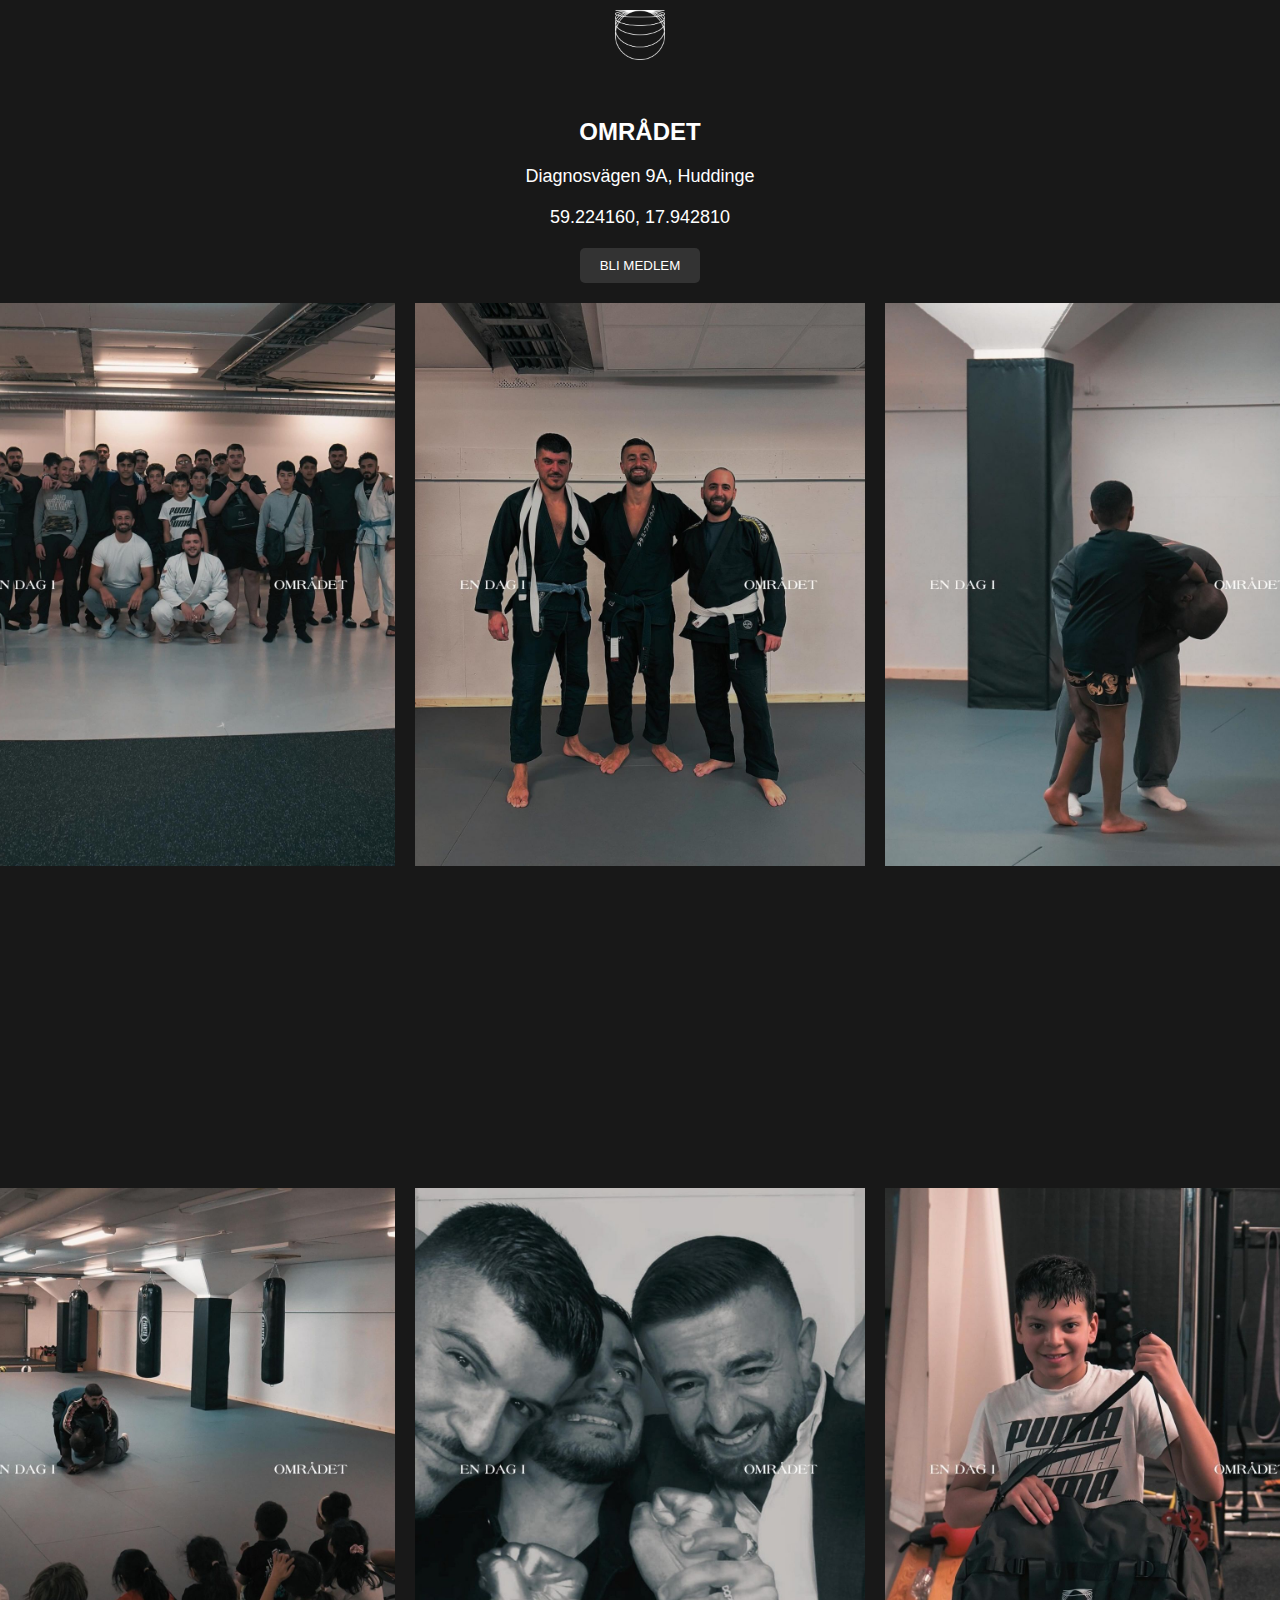
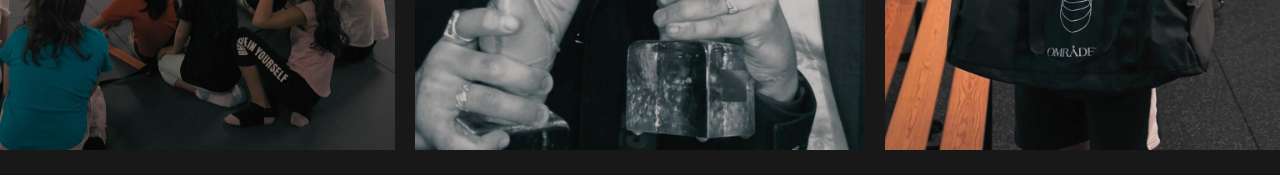
==== området gjorde typ inget v2/index.html @ f044f266 "Add files via upload" ====
<!DOCTYPE html>
<html lang="sv">

<head>
    <meta charset="UTF-8">
    <meta name="viewport" content="width=device-width, initial-scale=1.0">
    <title>OMRÅDET</title>
    <link rel="stylesheet" href="css/omradet.css.css">
    <script src="script.js"></script>
    <script src="https://ajax.googleapis.com/ajax/libs/jquery/3.7.1/jquery.min.js"></script>
    <script src="fixed-header.js"></script>
</head>

<body>
    <header class="white-text header-grid sticky" id="myHeader">
        <h1 class="logga-vänster">
            <a href="index.html"><img src="bilder/Området - white (rgb)@4x.png" alt="Mitt MMA-lag logo"></a>
        </h1>
        
    </header>

     <!--<video autoplay muted loop id="background-video">-->
        <source src="omradetlogga.mp4" type="video/mp4">
        Your browser does not support the video tag.
    </video>

    <div class="header-info">
        <h1 class="omradet-text" id="logga-text">OMRÅDET</h1>
        <p class="address">Diagnosvägen 9A, Huddinge</p>
        <p class="coordinates">59.224160, 17.942810</p>

        <div class="join-button-container">
            <a href="medlem.html"><button class="join-button">BLI MEDLEM</button></a>
        </div>


    </div>

    <!-- Add a row of three photos -->
    <div class="photos-row">
        <img src="bilder/EnDag (2).jpg" alt="Photo 1">
        <img src="bilder/EnDag (3).jpg" alt="Photo 2">
        <img src="bilder/EnDag (4).jpg" alt="Photo 3">

    </div>


    <div class="header-info2 blur">
        <h1 class="omradet-text"> <span class="omoss">OM OSS</span></h1>
        <p class="address">Området IF är en ideell förening som grundades 2015 av människor som bor och är uppvuxna i
            Flemingsberg men som har sedan 2013 engagerat
            sig med barn och unga vuxna i området.</p>
        <p class="coordinates">November 2023 öppnar vi upp en ny mötesplats för området av området. Här kommer det vara
            regelbundna träningar i brasiliansk jiu-jitsu, thaiboxning,
            fyspass, läxhjälp, coachning och workshops i både studier, arbete och företagande samt möjligheter till
            körkortspaket.</p>
        <p class="coordinates">Området ska bygga broar mellan drömmar och realitet så att alla oavsett bakgrund får
            möjligheten att utvecklas hela livet.</p>
            <script>

                $(window).scroll(function(){
                    $(".header-info2").css("opacity", 0 + $(window).scrollTop() / 250)

                }); 
                
                $(window).scroll(function(){
                    $(".omosss").css("opacity", 0 + $(window).scrollTop() / 125)

                });
            </script>





    </div>

    <div class="photos-row">
        <img src="bilder/EnDag (1).jpg" alt="Photo 1">
        <img src="bilder/EnDag (5).jpg" alt="Photo 2">
        <img src="bilder/EnDag (6).jpg" alt="Photo 3">

    </div>

    <!-- Your other HTML content here -->

</body>

</html>
---- området gjorde typ inget v2/css/omradet.css.css ----
/* omradet.css.css */

/* Reset CSS */
body, h1, h2, h3, h4, h5, h6, p, ul, ol, li, figure, figcaption, blockquote, dl, dd {
    margin: 0;
    padding: 0;
}

body {
    margin: 0;
    padding: 0;
    background-color: #181818;
    font-family: 'Americana', sans-serif; /* Fallback to sans-serif if custom font fails to load */
}

a {
    text-decoration: none;
}

/* Use your custom font */
@font-face {
    font-family: 'Americana';
    src: url('C:\Users\admin\Desktop\OmrådetHTML\Americana Bold.otf') format('truetype');
    /* Add additional src lines if you have different font weights or styles */
}

.white-text {
    color: white;
}

header{

    margin: auto;


}
.header-grid {
    display: flex;
    justify-content: center; /* Center horizontally /
    align-items: center; / Center vertically */
    padding: 10px;
    background-color: #181818;
    position: relative;
}

#logga-text{
    position: relative;




}
.omoss{

    opacity: 0;
}

.sticky {
    position: fixed;
    top: 0;
    width: 100%;
    z-index: 1000;
}

.logga-vänster {
    margin-left: -20px;
}

.logga-vänster img {
    height: 50px; /* Justera höjden efter behov */
}

.header-info {
    text-align: center;
    margin-top: 100px; /* Justera marginalen för att placera texten under headern */
}

.header-info2 {
    text-align: center;
    margin-top: 50px; /* Adjust margin-top as needed */
    width: 50%; /* Adjust the width as needed */
    margin: 0 auto; /* Center the container horizontally */
    opacity: 0;    
}

.omradet-text {
    color: white;
    font-size: 24px; /* Adjust font-size as needed */
    margin-bottom: 20px; /* Add margin-bottom for spacing */
}

.address,
.coordinates {
    color: white;
    font-size: 18px; /* Adjust font-size as needed */
    margin-bottom: 20px; /* Add margin-bottom for spacing */
}

.header-info2 p {
    margin-bottom: 20px; /* Adjust margin-bottom as needed */
}


nav ul {
    list-style-type: none;
    padding: 0;
    margin: 0;
    display: flex;
    justify-content: center;
}

nav ul li {
    margin: 0 10px; /* Justera sidomarginaler efter behov */
}

nav ul li:first-child {
    margin-left: 0;
}

nav ul li a {
    text-decoration: none;
    color: #dddddd;
}

#background-video {
    position: fixed;
    top: 1;
    left: 0;
    width: 100vw;
    height: calc(100vh - 60px); /* Justera höjden efter behov, ta hänsyn till headerhöjden */
    z-index: -1;
}
/* omradet.css.css */

/* Övriga CSS-regler för header-info och knappen */
.header-info {
    text-align: center;
    margin-top: 100px; /* Öka eller minska detta värde för att justera avståndet från headern */
}

.join-button-container {
    display: flex;
    justify-content: center;
    margin-top: 20px; /* Justera detta värde för att justera avståndet mellan texten och knappen */
}

.join-button {
    padding: 10px 20px;
    background-color: #333;
    color: white;
    border: none;
    border-radius: 5px;
    cursor: pointer;
    transition: background-color 0.3s;
}

.join-button:hover {
    background-color: #555;
}

.photos-row {
    display: flex;
    justify-content: center;
    margin-top: 20px; /* Adjust margin as needed */
}

.photos-row img {
    width: 450px; /* Adjust width as needed */
    margin: 0 10px; /* Adjust spacing between photos as needed */
    margin-bottom: 25px
}


/* Media query for mobile devices */
@media (max-width: 768px) {
    .photos-row {
        flex-wrap: wrap;
    }
    
    .photos-row img {
        width: calc(33.33% - 20px); /* Adjust width and spacing for 3 images in a row */
        margin: 10px; /* Adjust spacing between photos */
    }
}
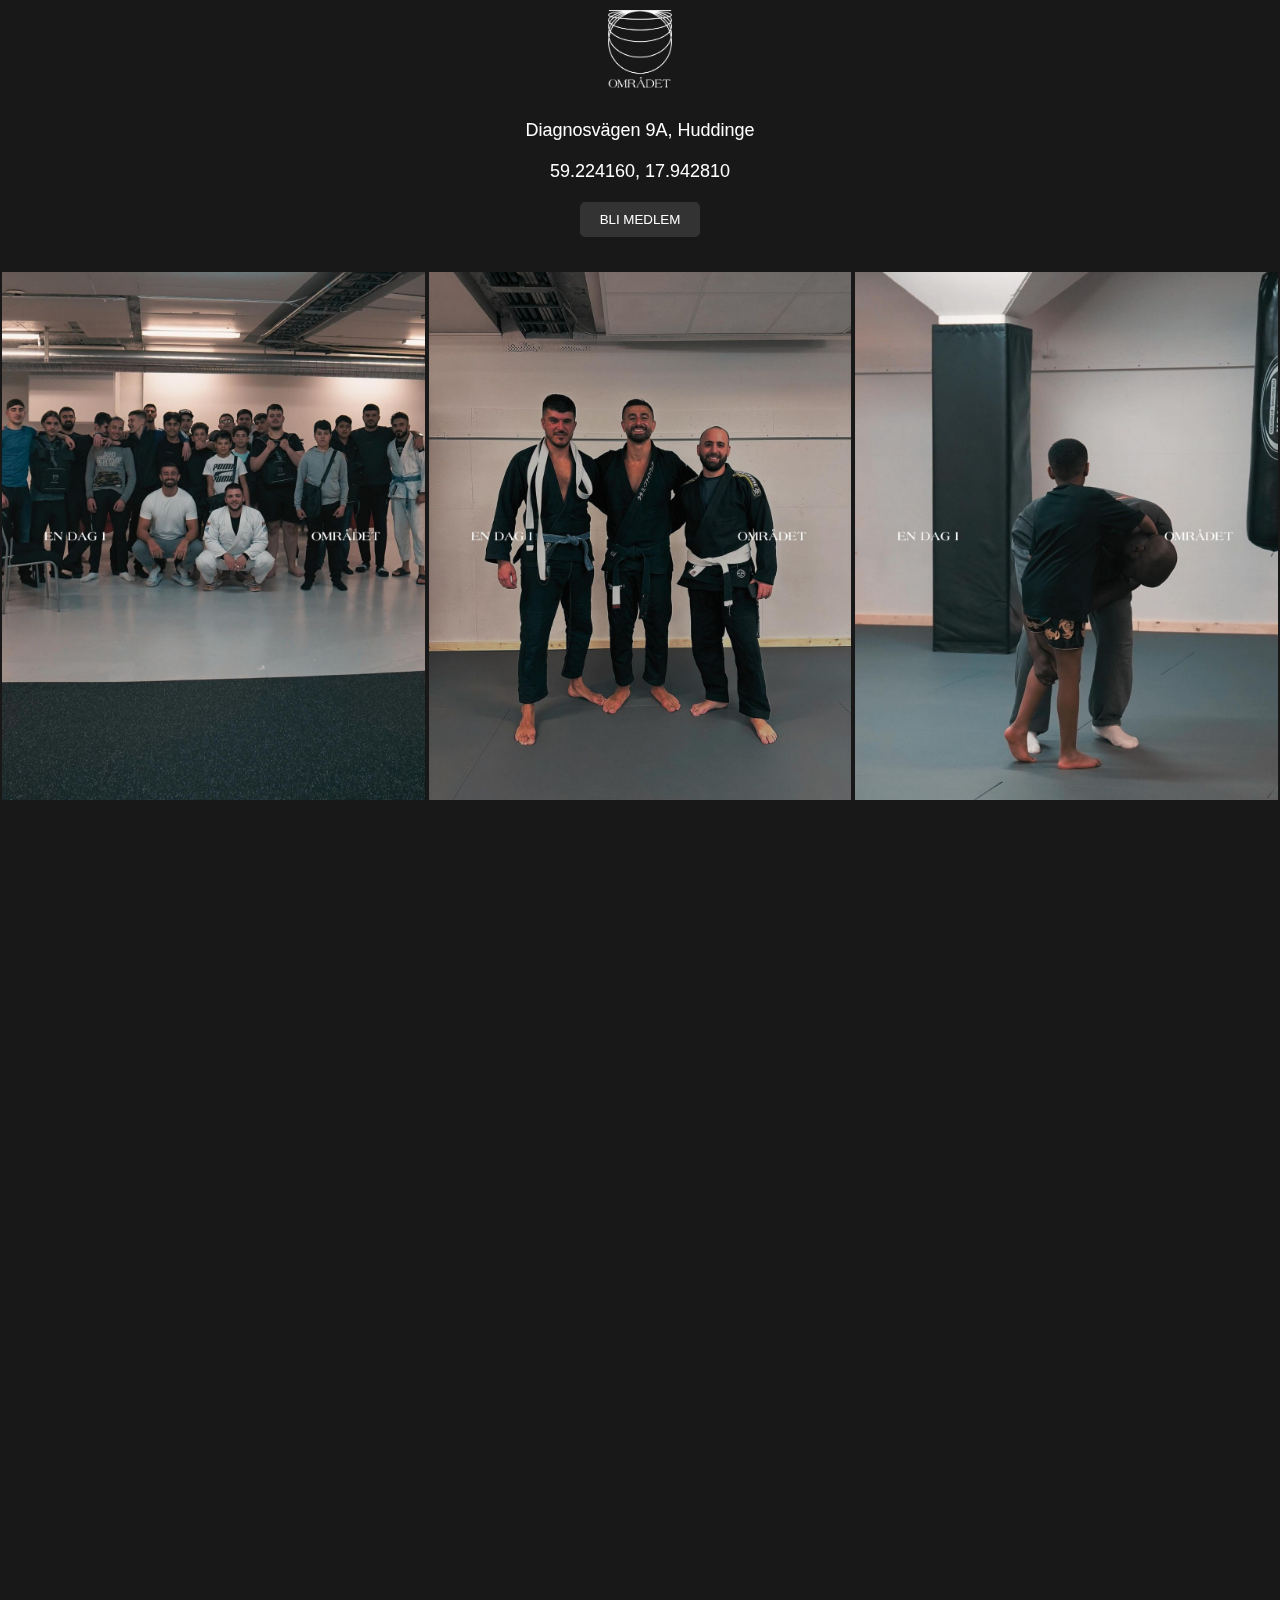
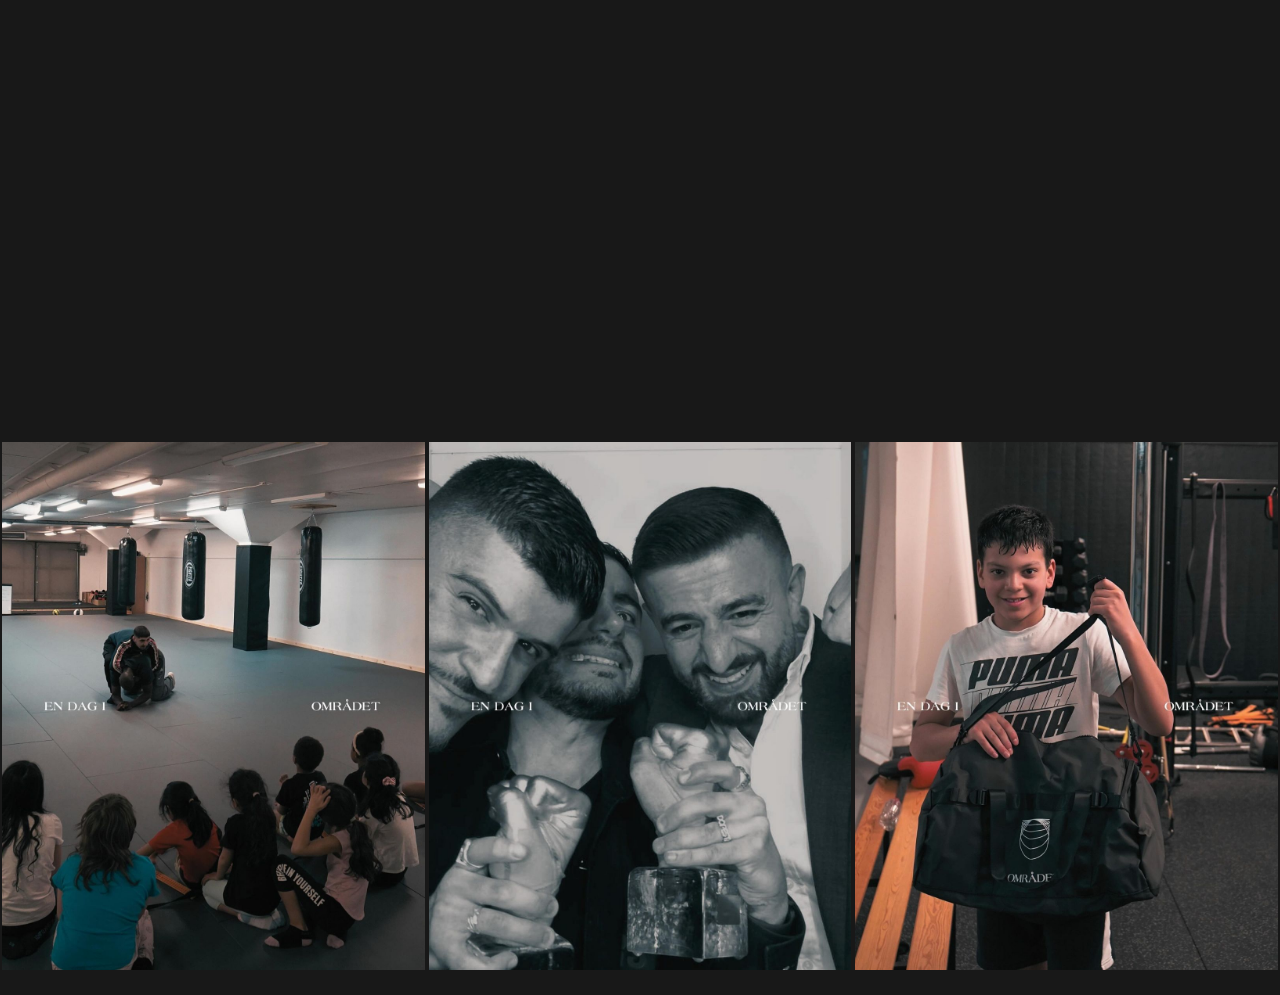
==== commit 0f5c2eb6: "Add files via upload" ====
--- a/området gjorde typ inget v2/index.html
+++ b/området gjorde typ inget v2/index.html
@@ -9,12 +9,26 @@
     <script src="script.js"></script>
     <script src="https://ajax.googleapis.com/ajax/libs/jquery/3.7.1/jquery.min.js"></script>
     <script src="fixed-header.js"></script>
+    <script>
+
+        $(window).scroll(function(){
+            $(".header-info2").css("opacity", 0 + $(window).scrollTop() / 250)
+
+        }); 
+        
+        $(window).scroll(function(){
+            $(".header-info").css("opacity", 2 - $(window).scrollTop() / 250)
+
+        });
+    </script>
+
+   
 </head>
 
 <body>
     <header class="white-text header-grid sticky" id="myHeader">
         <h1 class="logga-vänster">
-            <a href="index.html"><img src="bilder/Området - white (rgb)@4x.png" alt="Mitt MMA-lag logo"></a>
+            <a href="index.html"><img src="bilder/text logga.png" alt="Mitt MMA-lag logo"></a>
         </h1>
         
     </header>
@@ -24,8 +38,8 @@
         Your browser does not support the video tag.
     </video>
 
-    <div class="header-info">
-        <h1 class="omradet-text" id="logga-text">OMRÅDET</h1>
+    <div class="header-info fixedElement">
+        <h1 class="omradet-text" id="logga-text">   </h1>
         <p class="address">Diagnosvägen 9A, Huddinge</p>
         <p class="coordinates">59.224160, 17.942810</p>
 
@@ -35,17 +49,16 @@
 
 
     </div>
-
-    <!-- Add a row of three photos -->
-    <div class="photos-row">
+<br><br><br><br>
+    <!-- Add a row of three photos-->
+      <div class="photos-row">
         <img src="bilder/EnDag (2).jpg" alt="Photo 1">
         <img src="bilder/EnDag (3).jpg" alt="Photo 2">
         <img src="bilder/EnDag (4).jpg" alt="Photo 3">
-
     </div>
 
 
-    <div class="header-info2 blur">
+    <div class="header-info2 blur" id="rad">
         <h1 class="omradet-text"> <span class="omoss">OM OSS</span></h1>
         <p class="address">Området IF är en ideell förening som grundades 2015 av människor som bor och är uppvuxna i
             Flemingsberg men som har sedan 2013 engagerat
@@ -74,8 +87,8 @@
 
 
     </div>
-
-    <div class="photos-row">
+<br><br><br><br><br><br><br><br><br><br><br><br><br><br><br><br><br><br><br><br><br><br><br><br><br><br><br><br><br><br><br><br><br><br><br><br><br><br><br><br>
+    <div class="photos-row" id="rad">
         <img src="bilder/EnDag (1).jpg" alt="Photo 1">
         <img src="bilder/EnDag (5).jpg" alt="Photo 2">
         <img src="bilder/EnDag (6).jpg" alt="Photo 3">
--- a/området gjorde typ inget v2/css/omradet.css.css
+++ b/området gjorde typ inget v2/css/omradet.css.css
@@ -11,6 +11,9 @@
     padding: 0;
     background-color: #181818;
     font-family: 'Americana', sans-serif; /* Fallback to sans-serif if custom font fails to load */
+    z-index: -5;
+    position: absolute;
+    background-image: url(bilder\TEST.jpg);
 }
 
 a {
@@ -32,7 +35,14 @@
 
     margin: auto;
 
-
+    
+}
+
+.fixedElement {
+    position:fixed;
+    top:0;
+    width:100%;
+    z-index: -1;
 }
 .header-grid {
     display: flex;
@@ -67,26 +77,38 @@
 }
 
 .logga-vänster img {
-    height: 50px; /* Justera höjden efter behov */
-}
-
+    height: 80px; /* Justera höjden efter behov */
+}
+
+.bakgrund{
+    z-index: -6;
+    width: 1900px;
+    height: auto;
+
+
+}
 .header-info {
     text-align: center;
     margin-top: 100px; /* Justera marginalen för att placera texten under headern */
-}
-
-.header-info2 {
+    position: fixed ;
+    margin-bottom: 200px;
+}
+
+.header-info2{
     text-align: center;
     margin-top: 50px; /* Adjust margin-top as needed */
     width: 50%; /* Adjust the width as needed */
     margin: 0 auto; /* Center the container horizontally */
     opacity: 0;    
+    z-index: 0;
+    position: relative;
 }
 
 .omradet-text {
     color: white;
     font-size: 24px; /* Adjust font-size as needed */
     margin-bottom: 20px; /* Add margin-bottom for spacing */
+    z-index: 0;
 }
 
 .address,
@@ -158,15 +180,17 @@
     background-color: #555;
 }
 
-.photos-row {
+.photos-row{
     display: flex;
     justify-content: center;
-    margin-top: 20px; /* Adjust margin as needed */
-}
+    margin-top: 200px; /* Adjust margin as needed */
+}
+
+
 
 .photos-row img {
-    width: 450px; /* Adjust width as needed */
-    margin: 0 10px; /* Adjust spacing between photos as needed */
+    width: 33%; /* Adjust width as needed */
+    margin: auto; /* Adjust spacing between photos as needed */
     margin-bottom: 25px
 }
 
